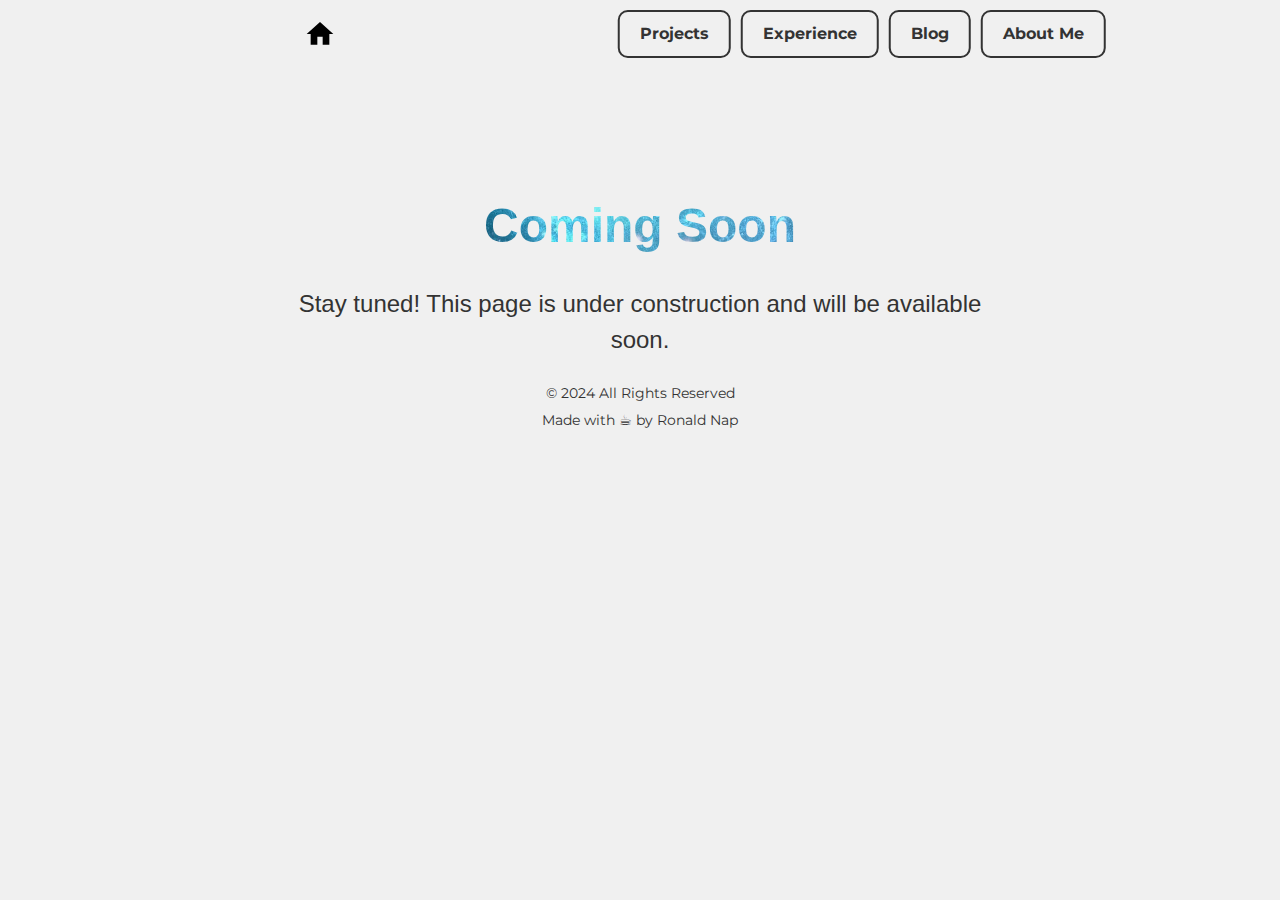
==== pages/about.html @ 2ed8ad67 "Add files via upload" ====
<!DOCTYPE html>
<html lang="en">
<head>
    <meta charset="utf-8" name="viewport" content="width=device-width, initial-scale=1" />
    <title>Ronald Nap</title>
    <link rel="stylesheet" href="../style.css" />
    <link rel="shortcut icon" type="image/x-icon" href="favicon.ico" />
    <link rel="stylesheet" href="https://cdnjs.cloudflare.com/ajax/libs/font-awesome/4.7.0/css/font-awesome.min.css">
</head>
<body>
    <main>
    <nav class="horiz sb">
        <div class="horiz js">
            <a href="../index.html">
                <svg class="icon" xmlns="http://www.w3.org/2000/svg" viewBox="0 0 24 24">
                    <title>Home</title>
                    <path d="M10,20V14H14V20H19V12H22L12,3L2,12H5V20H10Z" />
                </svg>
            </a>
        </div>
        <nav class="navbar">
            <a href="./projects.html" class="nav-button">Projects</a>
            <a href="./experience.html" class="nav-button">Experience</a>
            <a href="./blog.html" class="nav-button">Blog</a>
            <a href="./about.html" class="nav-button">About Me</a>
        </nav>
    </nav>

    <section class="coming-soon">
        <h1>Coming Soon</h1>
        <p>Stay tuned! This page is under construction and will be available soon.</p>
    </section>


    </main> 
    <footer class="footer">
        <p>© 2024 All Rights Reserved</p>
        <p>Made with ☕ by Ronald Nap</p>
    </footer>
</body>
</html>
---- style.css ----
@import url('https://fonts.googleapis.com/css2?family=Montserrat:wght@400;700&display=swap');

html {
  font-size: 16px;
}

body {
  color: rgb(65, 65, 65);
  background-color: rgb(240, 240, 240);
  font-family: 'Montserrat', system-ui, 'Segoe UI', Roboto, Helvetica, Arial, sans-serif, 'Apple Color Emoji', 'Segoe UI Emoji', 'Segoe UI Symbol';
  text-align: left;
  line-height: 1.5;
  margin: 0;
  padding: 0;
}

nav {
  display: flex;
  margin: 3rem auto;
}

nav {
  width: min(90%, 1000px);
}

.nav {
  gap: 2rem;
}

.horiz {
flex-direction: row;
}

.wrap {
    flex-wrap: wrap;
  }

.sb {
justify-content: space-between;
}

.je {
    justify-content: flex-end;
  }

.js {
justify-content: flex-start;
}

header {
  display: flex;
  flex-direction: column;
  align-items: center;
  text-align: center;
  width: min(90%, 1000px);
  margin: 5rem auto 2rem; 
  margin-top: -1%;
  transform: translateX(5%);
}

.profile-area {
  display: flex;
  align-items: center;
  justify-content: center;
}

.profile-pic {
  border-radius: 50%;
  margin-right: 20px;
  width: 200px; 
  height: 200px; 
}

.profile-name h1 {
  font-size: 5rem; 
  margin: 0;
  font-weight: bold;
}

blockquote {
  text-align: center;
  margin-top: 0.25rem;
}

h1, h2 {
  font-weight: bold;
}

h1 {
  font-size: 4em;
  background: url('images/night.jpeg') no-repeat center / cover;
  -webkit-background-clip: text;
  background-clip: text;
  color: transparent;
}

h2 {
  font-size: 1.5rem;
}

.content-section {
  text-align: center; 
  margin: 2rem 0;
}

a {
  text-decoration: none;
  color: rgb(52, 129, 253);
  transition: opacity 0.1s;
}

a:hover, button:hover {
  opacity: 0.5;
  cursor: pointer;
}

.icon {
  width: 2rem;
  height: auto;
}

.ntm {
  margin-top: 0;
}


.pinpoint {
	font-weight: bold;
	color: #1772d0;
}

main {
    text-align: left;
    margin: -2.5rem 20%;
    max-width: 1000px;
}

.content-section {
    margin: 4rem 0;
}



/* Social Icons ----------------------------------------------------  */

.social-icons {
    display: flex;
    gap: 20px;
    margin-top: 1rem;
  }

.social-icons a {
    display: flex;
    align-items: center;
    justify-content: center;
  }

.social-icons {
    display: flex;
    gap: 20px;
    margin-top: 1rem;
    justify-content: center;
  }

.social-icons img,
.social-icons i {
  width: 50px; 
  height: 50px; 
}

.social-icons {
    display: flex;
    align-items: center;
    gap: 20px; 
}

/* Social Icons ----------------------------------------------------  */







/* Projects ----------------------------------------------------  */

.container {
    max-width: 2500px;
    margin: 0 auto;
    padding: 20px;
}

.row {
    display: flex;
    flex-wrap: wrap;
    justify-content: space-around;
}

.col-md-6 {
    flex: 1 1 45%;
    max-width: 50%;
    margin: 5px;
}

.card {
    background: #112240;
    color: white;
    border: none;
    border-radius: 10px;
    overflow: hidden;
    box-shadow: 0 4px 6px rgba(0, 0, 0, 0.1);
    transition: transform 0.3s, box-shadow 0.3s;
    height: 100%;
}

.card:hover {
    transform: translateY(-10px);
    box-shadow: 0 8px 16px rgba(0, 0, 0, 0.2);
}

.card-head img {
    width: 100%;
    height: 400px; 
    object-fit: fill;
}

.card-body {
    padding: 5px;
    display: flex;
    flex-direction: column;
    justify-content: space-between;
    height: calc(100% - 525px); 
}

.card-title {
    font-size: 1.15rem;
    font-weight: bold;
    margin-bottom: 0.5em; 
}

.card-text {
    font-size: 0.85rem;
}

@media (max-width: 768px) {
    .col-md-6 {
        flex: 1 1 100%;
        max-width: 100%;
    }
}

.card-footer a.btn {
    background-color: #3f72af;
    padding: 5px 10px;
    border-radius: 5px;
    text-transform: uppercase;
    margin-bottom: 2.5px;
}

.badge {
    background: #3f72af;
    color: white;
    padding: 5px 10px;
    border-radius: 2.5px;
    margin-right: 2.5px;
    margin-bottom: -2.5px; 
}

.card-footer {
    display: flex;
    align-items: center;
    justify-content: center;
    padding: 30px;
    margin-top: auto; 
}

.card-footer a {
    color: white;
    font-size: 0.85rem;
    text-decoration: none;
    margin: 0 5px; 
}

.card-footer a.btn:hover {
    background-color: #2b5a88;
}

/* Projects ----------------------------------------------------  */







/* Light Switch ----------------------------------------------------  */

#themeswitch {
    display: none;
}

#theme-switch {
    display: flex;
    align-items: center;
    justify-content: center;
    cursor: pointer;
    width: 60px; 
    height: 30px; 
    background: #333;
    border-radius: 15px;
    position: relative;
    padding: 5px;
}

.toggle-track {
    display: flex;
    align-items: center;
    justify-content: space-between;
    width: 100%;
    height: 100%;
    position: relative;
}

.toggle-icon {
    color: #fff;
    font-size: 1.25rem;
    pointer-events: none;
    position: absolute;
    top: 50%;
    transform: translateY(-50%);
}

#themeswitch:checked + #theme-switch .toggle-thumb {
    transform: translateX(30px); 
}

#themeswitch:checked + #theme-switch {
    background: #666;
}

#themeswitch:checked + #theme-switch .fa-sun-o {
    color: #ffcc00; 
}

#themeswitch:checked + #theme-switch .fa-moon-o {
    color: #fff; 
}

.fa-sun-o {
    left: 20px; 
    top: 100%;
    transform: translateY(-45%);
    z-index: 1;
}

.fa-moon-o {
    right: 20px; 
    top: 100%;
    transform: translateY(-45%);
    z-index: 1;
    color: #ffcc00; 
}

.toggle-thumb {
    width: 25px;
    height: 25px;
    background: #fff;
    border-radius: 50%;
    position: absolute;
    top: 2.5px;
    left: 2.5px;
    transition: all 0.3s;
    z-index: 0;
}

/* Light Switch ----------------------------------------------------  */








/* Timeline ----------------------------------------------------  */

#timeline {
    font-size: 20px;
    font-weight: 300;
}

@media (min-width: 768px) {
    .timelineitem:nth-child(odd) {
        margin-left: 50%;
        border-left: 5px solid #333;
        text-align: left;
    }
    .timelineitem:nth-child(even) {
        margin-right: 50%;
        border-right: 5px solid #333;
        text-align: right;
        margin-left: -4.15%;
    }
    .timelineitem {
        width: 50%;
        position: relative;
        padding: 20px;
    }
    .timelineitem:nth-child(odd)::before {
        left: -8px;
    }
    .timelineitem:nth-child(even)::before {
        right: -8px;
    }
}

.timelineitem::before {
    width: 11px;
    height: 11px;
    background: #333;
    content: "";
    display: block;
    position: absolute;
    top: 0;
    border-radius: 5px;
}

@media (max-width: 768px) {
    .timelineitem {
        border-left: 5px solid #333;
        text-align: left;
        margin-left: 10px;
        padding: 5px;
        position: relative;
    }
    .timelineitem::before {
        left: -8px;
    }
}

.tdate {
    font-size: 18px;
    font-weight: 400;
    margin-bottom: -5px;
    color: rgb(74, 100, 185);
}
.ttitle {
    font-size: 20px;
    font-weight: 400;
}
.tdesc {
    font-size: 18px;
    font-weight: 300;
}
@media (max-width: 768px) {
    .tdate {
        font-size: 16px;
    }
    .ttitle {
        font-size: 16px;
    }
    .tdesc {
        font-size: 16px;
    }
}
.thigh {
    color: #000266;
}

/* Timeline ----------------------------------------------------  */







/* Logos ----------------------------------------------------  */

.logos-section {
    text-align: center;
    padding: 20px 0;
}

.logos-container {
    display: flex;
    flex-wrap: wrap;
    justify-content: center;
    gap: 20px;
}

.logos-container img {
    width: 150px; 
    height: auto;
    object-fit: contain;
}

.logos {
    display: grid;
    grid-template-columns: repeat(8, 1fr);
    gap: 20px;
    padding: 20px;
}

.logo-row {
    display: contents;
    transform: translateY(75%);
}

.logo {
    max-height: 150px;
    object-fit: contain;
}

.logo.ucb, .logo.ucm {
    grid-column: span 1;
}

.logo.suri, .logo.siam {
    grid-column: span 1;
    transform: translateY(-70%);
    margin-left: 65%;
}

.logo.cog {
    grid-column: span 2;
    max-height: 250px; 
    transform: translateY(-15%); 
}

.logo.acm {
    grid-column: span 2;
    transform: translateX(25%); 
}

.logo.llnl {
    grid-column: span 2;
    margin-left: -125%;
    transform: translateY(-65%); 
}

.logo.valeo {
    grid-column: span 4;
    transform: translateX(-20%); 
    transform: translateY(-65%); 
}

/* Logos ----------------------------------------------------  */












.navbar {
    display: flex;
    justify-content: center;
    gap: 10px;
    margin: 0; 
    padding: 0; 
    align-items: center; 
    transform: translateX(30%);
}

.nav-button {
    display: inline-block;
    padding: 10px 20px;
    text-decoration: none;
    color: #333;
    font-size: 1rem;
    font-weight: bold;
    border: 2px solid #333;
    border-radius: 10px;
    transition: background-color 0.3s ease, color 0.3s ease;
}

.nav-button:hover {
    background-color: #333;
    color: #fff;
}

.horiz.js {
    display: flex;
    align-items: center;
}

.horiz.js a {
    display: flex;
    align-items: center;
    padding: 10px;
    margin-right: 20px; 
}







.logo-container {
    margin-top: -20px; 
}

@media (max-width: 768px) {
    .navbar {
        flex-direction: column;
        align-items: flex-start;
        gap: 5px;
        margin-left: 0;
    }
    .nav-button {
        width: 100%;
        text-align: center;
    }
    .logos {
        grid-template-columns: repeat(2, 1fr);
        gap: 5px;
    }
    .logo-row {
        flex-direction: column;
        gap: 5px;
    }
    .logo {
        max-height: 100px;
    }
    .social-icons {
        flex-direction: column;
        gap: 5px;
    }
}

@media (min-width: 769px) and (max-width: 1024px) {
    .navbar {
        gap: 5px;
    }
    .logos {
        grid-template-columns: repeat(4, 1fr);
        gap: 10px;
    }
    .logo-row {
        gap: 10px;
    }
    .logo {
        max-height: 120px;
    }
}

@media (max-width: 768px) {
    .logos {
        grid-template-columns: repeat(2, 1fr);
        gap: 10px;
        padding: 10px;
    }
    .logo {
        max-height: 100px;
    }
    .logo.ucb, .logo.ucm, .logo.suri, .logo.siam {
        grid-column: span 1;
        transform: none;
        margin-left: 0;
    }
    .logo.cog, .logo.acm, .logo.llnl, .logo.valeo {
        grid-column: span 2;
        transform: none;
        margin-left: 0;
    }
    .logo.cog {
        max-height: 150px;
    }
    .logo.valeo {
        grid-column: span 2;
    }
}

@media (min-width: 769px) and (max-width: 1024px) {
    .logos {
        grid-template-columns: repeat(4, 1fr);
        gap: 15px;
        padding: 15px;
    }
    .logo {
        max-height: 120px;
    }
    .logo.ucb, .logo.ucm, .logo.suri, .logo.siam {
        grid-column: span 1;
        transform: none;
        margin-left: 0;
    }
    .logo.cog, .logo.acm, .logo.llnl, .logo.valeo {
        grid-column: span 2;
        transform: none;
        margin-left: 0;
    }
    .logo.cog {
        max-height: 180px;
    }
    .logo.valeo {
        grid-column: span 4;
    }
}








.footer {
    text-align: center;
    padding: 10px 0;
    color: #333;
    font-size: 0.9rem;
    position: relative;
    bottom: 0;
    width: 100%;
    margin-top: -5%;
}

.footer p {
    margin: 5px 0;
}

@media (max-width: 768px) {
    .footer {
        font-size: 0.8rem;
        padding: 8px 0;
    }
}

@media (min-width: 769px) and (max-width: 1024px) {
    .footer {
        font-size: 0.85rem;
        padding: 9px 0;
    }
}









.coming-soon {
    text-align: center;
    padding: 50px 20px;
    color: #333;
    font-family: Arial, sans-serif;
}

.coming-soon h1 {
    font-size: 3rem;
    margin-bottom: 20px;
}

.coming-soon p {
    font-size: 1.5rem;
}









.new-posts {
    max-width: 800px;
    margin: 0 auto;
}

.new-posts h2 {
    font-size: 2.5rem;
    font-weight: bold;
    margin-bottom: 20px;
    color: #ffffff;
}

.posts-container {
    display: flex;
    flex-direction: column;
    gap: 20px;
}

.post-link {
    text-decoration: none;
}

.post-card {
    background-color: #1E1E1E; 
    border-radius: 10px;
    box-shadow: 0 2px 4px rgba(0, 0, 0, 0.2);
    overflow: hidden;
    transition: transform 0.3s ease, background-color 0.3s ease;
}

.post-card:hover {
    transform: scale(1.01);
    background-color: #292929; 
}

.post-content {
    padding: 20px;
}

.post-content h3 {
    font-size: 1.5rem;
    font-weight: bold;
    color: #ffffff; 
    margin-bottom: 10px;
}

.post-meta {
    display: flex;
    gap: 10px;
    font-size: 0.875rem;
    color: #BBBBBB; 
    margin-bottom: 15px;
}

.post-description {
    font-size: 1rem;
    color: #DDDDDD;
    margin-bottom: 15px;
}

.post-tags {
    display: flex;
    flex-wrap: wrap;
    gap: 10px;
}

.post-tags li {
    background-color: #333333; 
    color: #FFFFFF; 
    padding: 5px 10px;
    border-radius: 5px;
    font-size: 0.75rem;
    font-weight: bold;
    text-transform: uppercase;
    list-style: none;
}
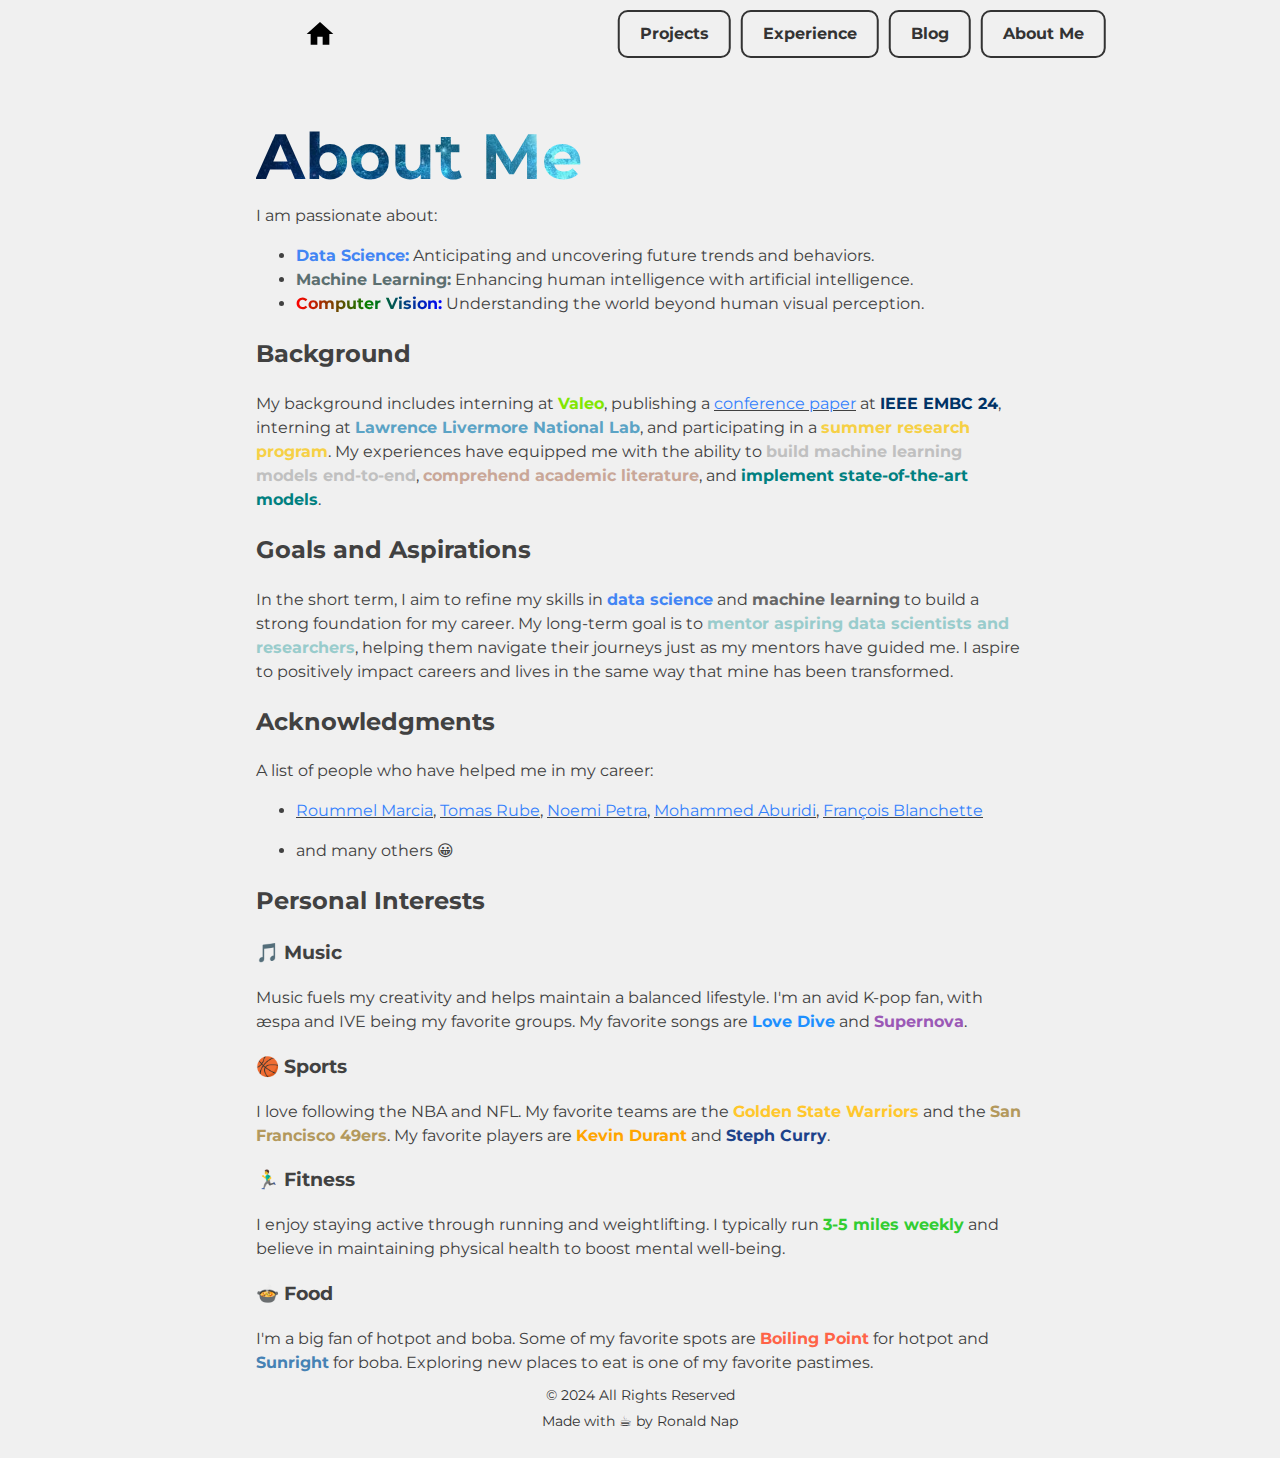
==== commit c1230b79: "Added about page" ====
--- a/pages/about.html
+++ b/pages/about.html
@@ -9,33 +9,79 @@
 </head>
 <body>
     <main>
-    <nav class="horiz sb">
-        <div class="horiz js">
-            <a href="../index.html">
-                <svg class="icon" xmlns="http://www.w3.org/2000/svg" viewBox="0 0 24 24">
-                    <title>Home</title>
-                    <path d="M10,20V14H14V20H19V12H22L12,3L2,12H5V20H10Z" />
-                </svg>
-            </a>
-        </div>
-        <nav class="navbar">
-            <a href="./projects.html" class="nav-button">Projects</a>
-            <a href="./experience.html" class="nav-button">Experience</a>
-            <a href="./blog.html" class="nav-button">Blog</a>
-            <a href="./about.html" class="nav-button">About Me</a>
+        <nav class="horiz sb">
+            <div class="horiz js">
+                <a href="../index.html">
+                    <svg class="icon" xmlns="http://www.w3.org/2000/svg" viewBox="0 0 24 24">
+                        <title>Home</title>
+                        <path d="M10,20V14H14V20H19V12H22L12,3L2,12H5V20H10Z" />
+                    </svg>
+                </a>
+            </div>
+            <nav class="navbar">
+                <a href="./projects.html" class="nav-button">Projects</a>
+                <a href="./experience.html" class="nav-button">Experience</a>
+                <a href="./blog.html" class="nav-button">Blog</a>
+                <a href="./about.html" class="nav-button">About Me</a>
+            </nav>
         </nav>
-    </nav>
+        
+        <section>
+            <h1 style="margin-bottom: 0;">About Me</h1>
+            <p style="margin-top: 0;">I am passionate about:</p>
+            <ul>
+                <li><strong><span style="color: #4285F4;">Data Science:</span></strong> Anticipating and uncovering future trends and behaviors.</li>
+                <li><strong><span style="color: #5C6F70;">Machine Learning:</span></strong> Enhancing human intelligence with artificial intelligence.</li>
+                <li><strong><span style="background: linear-gradient(to right, red, green, blue); -webkit-background-clip: text; color: transparent; font-weight: bold;">Computer Vision:</span></strong> Understanding the world beyond human visual perception.</li>
+            </ul>
 
-    <section class="coming-soon">
-        <h1>Coming Soon</h1>
-        <p>Stay tuned! This page is under construction and will be available soon.</p>
-    </section>
+            <h2>Background</h2>
+            <p>
+                My background includes interning at <a href="https://www.valeo.com" target="_blank" style="color: #82e601; font-weight: bold;">Valeo</a>, publishing a <u><a href="https://napronald.github.io/documents/EMBC24.pdf">conference paper</a></u> at <a href="https://embc.embs.org/2024/"><strong><span style="color: #003366;">IEEE EMBC 24</span></strong></a>, interning at <a href="https://www.llnl.gov/"><strong><span style="color: #5BA3C5;">Lawrence Livermore National Lab</span></strong></a>, and participating in a <a href="https://uroc.ucmerced.edu/suri"><strong><span style="color: #f6d046;">summer research program</span></strong></a>.
+                
+                My experiences have equipped me with the ability to <strong><span style="color: #C0C0C0;">build machine learning models end-to-end</span></strong>, <strong><span style="color: #C9A798;">comprehend academic literature</span></strong>, and <strong><span style="color: #008080;">implement state-of-the-art models</span></strong>.
+            </p>
 
+            <h2>Goals and Aspirations</h2>
+            <p>In the short term, I aim to refine my skills in <strong><span style="color: #4285F4;">data science</span></strong> and <strong><span style="color: #666666;">machine learning</span></strong> to build a strong foundation for my career. My long-term goal is to <strong><span style="color: #99CCCC;">mentor aspiring data scientists and researchers</span></strong>, helping them navigate their journeys just as my mentors have guided me. I aspire to positively impact careers and lives in the same way that mine has been transformed.</p>
+
+            <h2>Acknowledgments</h2>
+            <p>A list of people who have helped me in my career:</p>
+            <ul>
+                <li> 
+                    <p>
+                        <u><a href="https://scholar.google.com/citations?user=h6fPntUAAAAJ&hl=en">Roummel Marcia</a></u>, 
+                        <u><a href="https://scholar.google.com/citations?user=zMKsTXoAAAAJ">Tomas Rube</a></u>, 
+                        <u><a href="https://scholar.google.com/citations?user=qw_C06MAAAAJ&hl=en">Noemi Petra</a></u>,
+                        <u><a href="https://maburidi.github.io/">Mohammed Aburidi</a></u>, 
+                        <u><a href="https://faculty.ucmerced.edu/fblanchette/">François Blanchette</a></u>
+                    </p>    
+                </li>
+                <li>
+                    and many others 😀
+                </li>
+            </ul>
+
+            <h2>Personal Interests</h2>
+
+            <h3>🎵 Music</h3>
+            <p>Music fuels my creativity and helps maintain a balanced lifestyle. I'm an avid K-pop fan, with æspa and IVE being my favorite groups. My favorite songs are <a href="https://www.youtube.com/watch?v=Y8JFxS1HlDo" target="_blank"><strong style="color: #1E90FF;">Love Dive</strong></a> and <a href="https://www.youtube.com/watch?v=phuiiNCxRMg" target="_blank"><strong style="color: #9B59B6;">Supernova</strong></a>.</p>
+
+            <h3>🏀 Sports</h3>
+            <p>I love following the NBA and NFL. My favorite teams are the <strong style="color: #FFC72C;">Golden State Warriors</strong> and the <strong style="color: #B3995D;">San Francisco 49ers</strong>. My favorite players are <strong style="color: #FFA500;">Kevin Durant</strong> and <strong style="color: #1D428A;">Steph Curry</strong>.</p>
+
+            <h3>🏃‍♂️ Fitness</h3>
+            <p>I enjoy staying active through running and weightlifting. I typically run <strong style="color: #32CD32;">3-5 miles weekly</strong> and believe in maintaining physical health to boost mental well-being.</p>
+
+            <h3>🍲 Food</h3>
+            <p>I'm a big fan of hotpot and boba. Some of my favorite spots are <a href="https://www.bpgroupusa.com/" target="_blank"><strong style="color: #FF6347;">Boiling Point</strong></a> for hotpot and <a href="https://www.snrtea.com/" target="_blank"><strong style="color: #4682B4;">Sunright</strong></a> for boba. Exploring new places to eat is one of my favorite pastimes.</p>
+
+        </section>
 
     </main> 
-    <footer class="footer">
+    <footer style="margin-top: 25px;" class="footer">
         <p>© 2024 All Rights Reserved</p>
         <p>Made with ☕ by Ronald Nap</p>
-    </footer>
+    </footer>    
 </body>
-</html>+</html>
--- a/style.css
+++ b/style.css
@@ -179,9 +179,6 @@
 
 
 
-
-
-
 /* Projects ----------------------------------------------------  */
 
 .container {
@@ -291,8 +288,6 @@
 
 
 
-
-
 /* Light Switch ----------------------------------------------------  */
 
 #themeswitch {
@@ -387,31 +382,31 @@
 #timeline {
     font-size: 20px;
     font-weight: 300;
-}
-
-@media (min-width: 768px) {
-    .timelineitem:nth-child(odd) {
-        margin-left: 50%;
-        border-left: 5px solid #333;
-        text-align: left;
-    }
-    .timelineitem:nth-child(even) {
-        margin-right: 50%;
-        border-right: 5px solid #333;
-        text-align: right;
-        margin-left: -4.15%;
-    }
-    .timelineitem {
-        width: 50%;
-        position: relative;
-        padding: 20px;
-    }
-    .timelineitem:nth-child(odd)::before {
-        left: -8px;
-    }
-    .timelineitem:nth-child(even)::before {
-        right: -8px;
-    }
+    position: relative;
+    width: 100%;
+    margin: 0 auto;
+}
+
+.timelineitem {
+    width: 50%;
+    position: relative;
+    padding: 40px;
+    box-sizing: border-box;
+}
+
+.timelineitem:nth-child(odd) {
+    margin-left: 50%;
+    padding-left: 40px;
+    border-left: 5px solid #333;
+    text-align: left;
+}
+
+.timelineitem:nth-child(even) {
+    margin-right: 50%;
+    padding-right: 40px;
+    border-right: 5px solid #333;
+    text-align: right;
+    transform: translateX(1.05%);
 }
 
 .timelineitem::before {
@@ -421,53 +416,103 @@
     content: "";
     display: block;
     position: absolute;
-    top: 0;
-    border-radius: 5px;
-}
-
-@media (max-width: 768px) {
-    .timelineitem {
-        border-left: 5px solid #333;
-        text-align: left;
-        margin-left: 10px;
-        padding: 5px;
-        position: relative;
-    }
-    .timelineitem::before {
-        left: -8px;
-    }
+    top: 40px;
+    border-radius: 50%;
+}
+
+.timelineitem:nth-child(odd)::before {
+    left: -8px;
+}
+
+.timelineitem:nth-child(even)::before {
+    right: -8px;
 }
 
 .tdate {
     font-size: 18px;
-    font-weight: 400;
-    margin-bottom: -5px;
-    color: rgb(74, 100, 185);
-}
+    font-weight: 600;
+    margin-bottom: 5px;
+    color: #6682B6;
+}
+
 .ttitle {
-    font-size: 20px;
-    font-weight: 400;
-}
+    font-size: 18px;
+    font-weight: 600;
+}
+
 .tdesc {
-    font-size: 18px;
+    font-size: 13.5px;
     font-weight: 300;
 }
-@media (max-width: 768px) {
-    .tdate {
-        font-size: 16px;
-    }
-    .ttitle {
-        font-size: 16px;
-    }
-    .tdesc {
-        font-size: 16px;
-    }
-}
+
 .thigh {
-    color: #000266;
+    font-weight: 550;
+    font-size: 16px;
+    color: #5C706B;
+}
+
+.timeline-valeo {
+    position: absolute;
+    width: 300px;
+    height: 170px;
+    transform: translateY(-15%);
+    right: 100%;
+    margin-right: 20px;
+}
+
+.timeline-lab {
+    position: absolute;
+    width: 300px;
+    height: 300px;
+    transform: translateX(20%);
+    margin-top: -17.5%;
+
+}
+
+.timeline-stem {
+    position: absolute;
+    width: 250px;
+    height: 200px;
+    transform: translateX(-20%);
+    margin-top: -12.5%;
+    right: 100%;
+    margin-left: 20px;
+}
+
+.timeline-siam {
+    position: absolute;
+    width: 300px;
+    height: 250px;
+    transform: translateX(30%);
+    margin-top: -20%;
+}
+
+.timeline-acm {
+    position: absolute;
+    width: 425px;
+    height: 150px;
+    transform: translateX(-115%);
+    margin-top: -7.5%;
+}
+
+.timeline-llnl {
+    position: absolute;
+    width: 425px;
+    height: 150px;
+    transform: translateX(17.5%);
+    margin-top: -7.5%;
+}
+
+.timeline-suri {
+    position: absolute;
+    width: 150px;
+    height: 150px;
+    transform: translateX(-225%);
+    margin-top: -7.5%;
 }
 
 /* Timeline ----------------------------------------------------  */
+
 
 
 
@@ -714,7 +759,7 @@
 
 .footer {
     text-align: center;
-    padding: 10px 0;
+    padding: 20px 0;
     color: #333;
     font-size: 0.9rem;
     position: relative;
@@ -848,4 +893,4 @@
     font-weight: bold;
     text-transform: uppercase;
     list-style: none;
-}+}
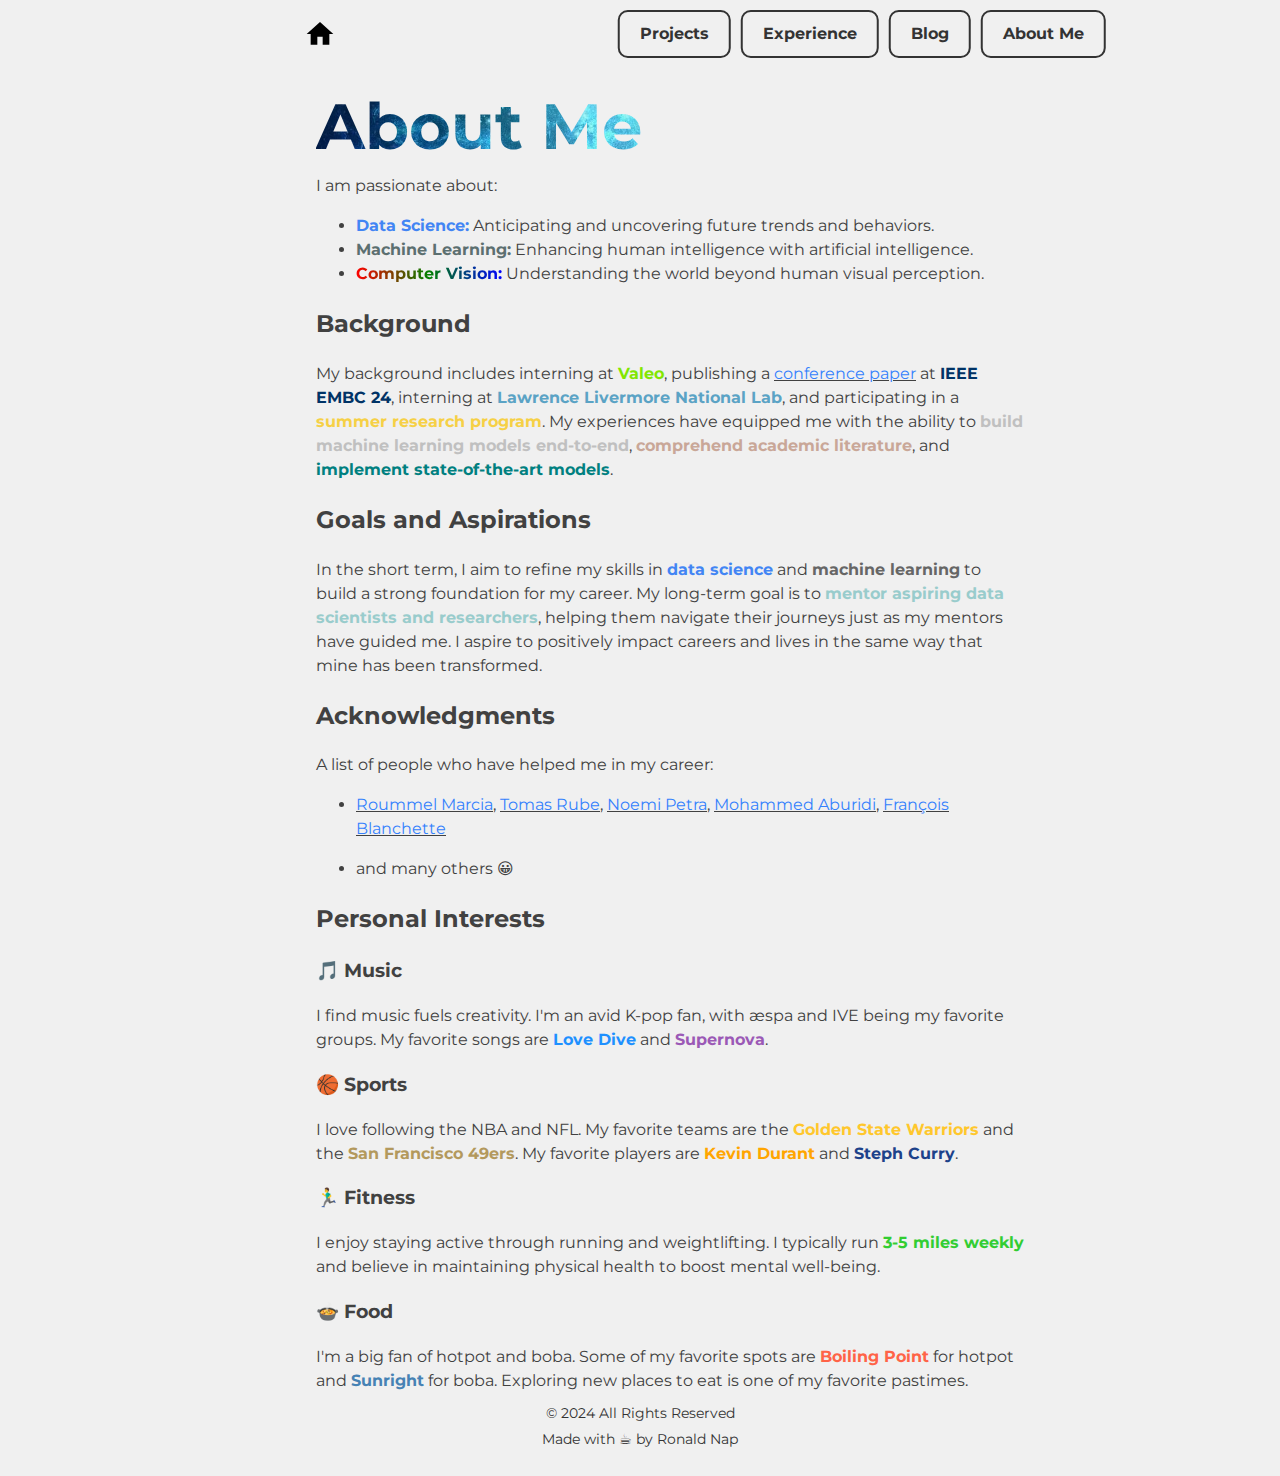
==== commit d98626ed: "Adjust alignment" ====
--- a/pages/about.html
+++ b/pages/about.html
@@ -26,8 +26,8 @@
             </nav>
         </nav>
         
-        <section>
-            <h1 style="margin-bottom: 0;">About Me</h1>
+        <section style="margin-left: 60px;">
+            <h1 style="margin-bottom: 0; margin-top: -30px;">About Me</h1>
             <p style="margin-top: 0;">I am passionate about:</p>
             <ul>
                 <li><strong><span style="color: #4285F4;">Data Science:</span></strong> Anticipating and uncovering future trends and behaviors.</li>
@@ -65,7 +65,7 @@
             <h2>Personal Interests</h2>
 
             <h3>🎵 Music</h3>
-            <p>Music fuels my creativity and helps maintain a balanced lifestyle. I'm an avid K-pop fan, with æspa and IVE being my favorite groups. My favorite songs are <a href="https://www.youtube.com/watch?v=Y8JFxS1HlDo" target="_blank"><strong style="color: #1E90FF;">Love Dive</strong></a> and <a href="https://www.youtube.com/watch?v=phuiiNCxRMg" target="_blank"><strong style="color: #9B59B6;">Supernova</strong></a>.</p>
+            <p>I find music fuels creativity. I'm an avid K-pop fan, with æspa and IVE being my favorite groups. My favorite songs are <a href="https://www.youtube.com/watch?v=Y8JFxS1HlDo" target="_blank"><strong style="color: #1E90FF;">Love Dive</strong></a> and <a href="https://www.youtube.com/watch?v=phuiiNCxRMg" target="_blank"><strong style="color: #9B59B6;">Supernova</strong></a>.</p>
 
             <h3>🏀 Sports</h3>
             <p>I love following the NBA and NFL. My favorite teams are the <strong style="color: #FFC72C;">Golden State Warriors</strong> and the <strong style="color: #B3995D;">San Francisco 49ers</strong>. My favorite players are <strong style="color: #FFA500;">Kevin Durant</strong> and <strong style="color: #1D428A;">Steph Curry</strong>.</p>
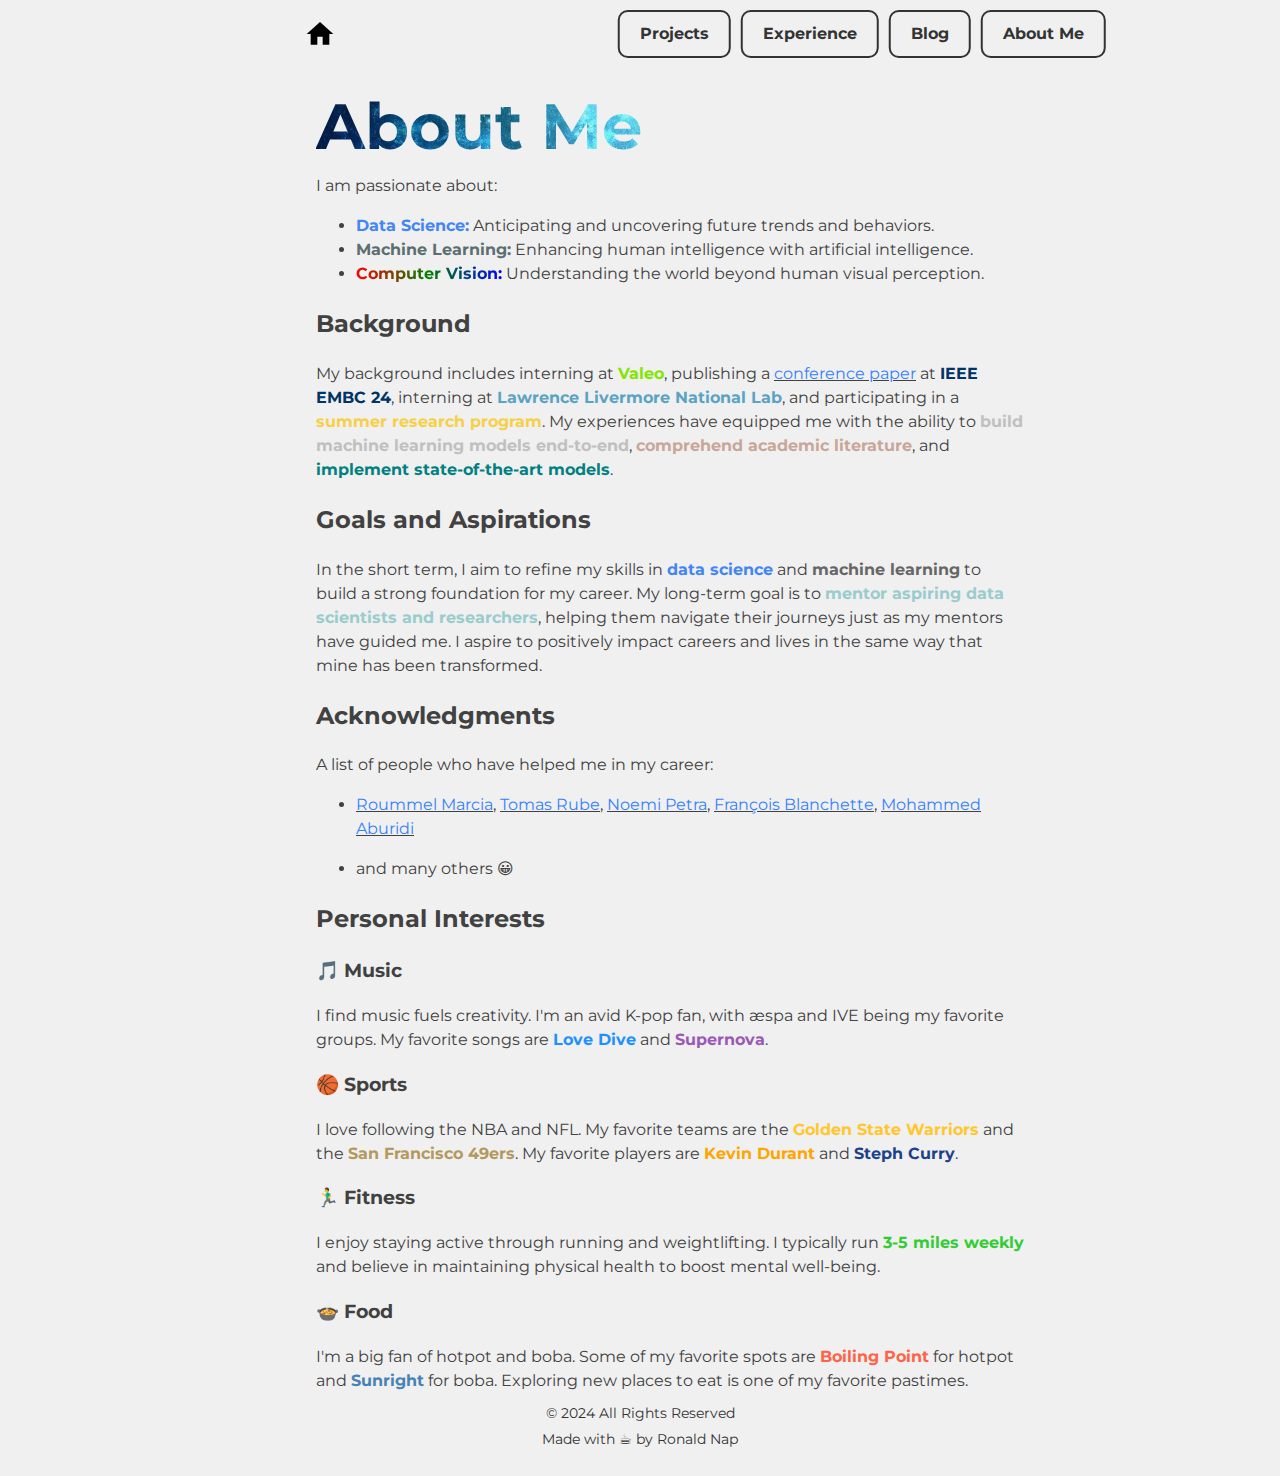
==== commit 0cec9c79: "Fix link" ====
--- a/pages/about.html
+++ b/pages/about.html
@@ -53,8 +53,8 @@
                         <u><a href="https://scholar.google.com/citations?user=h6fPntUAAAAJ&hl=en">Roummel Marcia</a></u>, 
                         <u><a href="https://scholar.google.com/citations?user=zMKsTXoAAAAJ">Tomas Rube</a></u>, 
                         <u><a href="https://scholar.google.com/citations?user=qw_C06MAAAAJ&hl=en">Noemi Petra</a></u>,
-                        <u><a href="https://maburidi.github.io/">Mohammed Aburidi</a></u>, 
-                        <u><a href="https://faculty.ucmerced.edu/fblanchette/">François Blanchette</a></u>
+                        <u><a href="https://www.researchgate.net/profile/Francois-Blanchette">François Blanchette</a></u>,
+                        <u><a href="https://scholar.google.com/citations?user=lGKFtoIAAAAJ&hl=en">Mohammed Aburidi</a></u>
                     </p>    
                 </li>
                 <li>
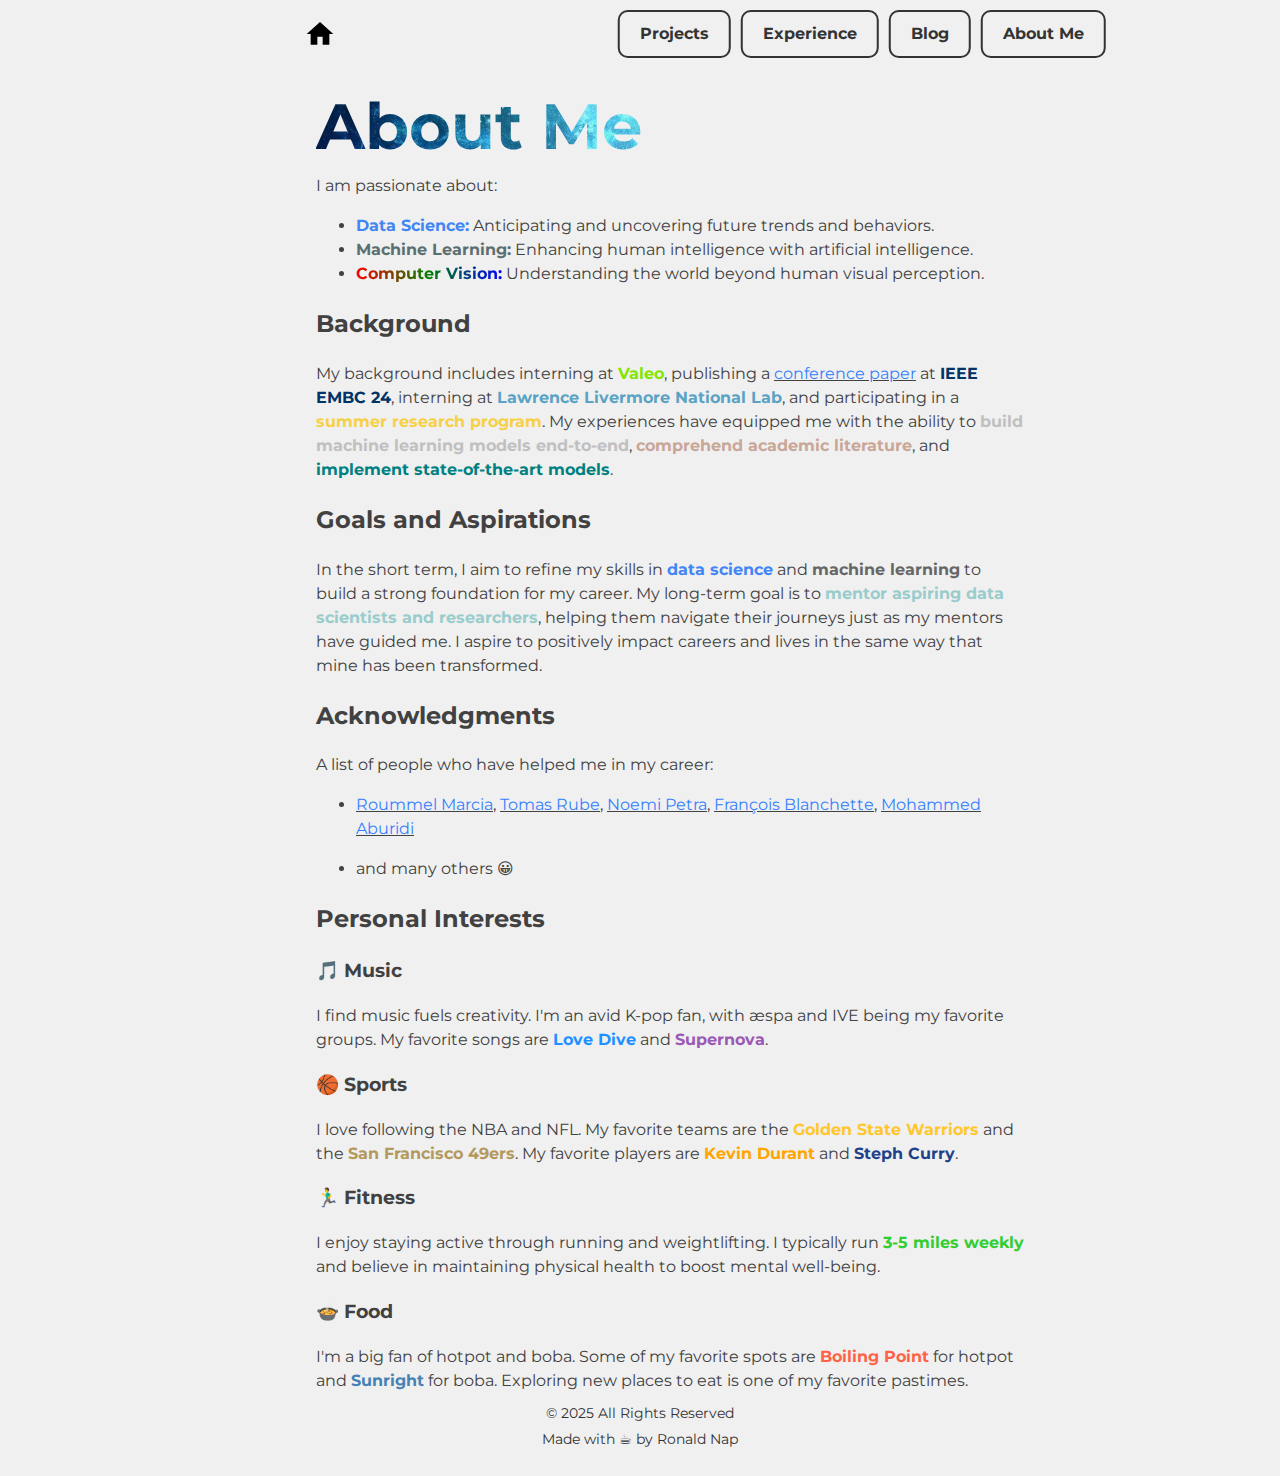
==== commit e3a153b1: "Update year" ====
--- a/pages/about.html
+++ b/pages/about.html
@@ -55,7 +55,7 @@
                         <u><a href="https://scholar.google.com/citations?user=qw_C06MAAAAJ&hl=en">Noemi Petra</a></u>,
                         <u><a href="https://www.researchgate.net/profile/Francois-Blanchette">François Blanchette</a></u>,
                         <u><a href="https://scholar.google.com/citations?user=lGKFtoIAAAAJ&hl=en">Mohammed Aburidi</a></u>
-                    </p>    
+                    </p>     
                 </li>
                 <li>
                     and many others 😀
@@ -80,7 +80,7 @@
 
     </main> 
     <footer style="margin-top: 25px;" class="footer">
-        <p>© 2024 All Rights Reserved</p>
+        <p>© 2025 All Rights Reserved</p>
         <p>Made with ☕ by Ronald Nap</p>
     </footer>    
 </body>
--- a/style.css
+++ b/style.css
@@ -1,30 +1,27 @@
 @import url('https://fonts.googleapis.com/css2?family=Montserrat:wght@400;700&display=swap');
 
 html {
-  font-size: 16px;
+font-size: 16px;
 }
 
 body {
-  color: rgb(65, 65, 65);
-  background-color: rgb(240, 240, 240);
-  font-family: 'Montserrat', system-ui, 'Segoe UI', Roboto, Helvetica, Arial, sans-serif, 'Apple Color Emoji', 'Segoe UI Emoji', 'Segoe UI Symbol';
-  text-align: left;
-  line-height: 1.5;
-  margin: 0;
-  padding: 0;
+color: rgb(65, 65, 65);
+background-color: rgb(240, 240, 240);
+font-family: 'Montserrat', system-ui, 'Segoe UI', Roboto, Helvetica, Arial, sans-serif, 'Apple Color Emoji', 'Segoe UI Emoji', 'Segoe UI Symbol';
+text-align: left;
+line-height: 1.5;
+margin: 0;
+padding: 0;
 }
 
 nav {
-  display: flex;
-  margin: 3rem auto;
-}
-
-nav {
-  width: min(90%, 1000px);
+display: flex;
+margin: 3rem auto;
+width: min(90%, 1000px);
 }
 
 .nav {
-  gap: 2rem;
+gap: 2rem;
 }
 
 .horiz {
@@ -32,865 +29,144 @@
 }
 
 .wrap {
-    flex-wrap: wrap;
-  }
+flex-wrap: wrap;
+}
 
 .sb {
 justify-content: space-between;
 }
 
 .je {
-    justify-content: flex-end;
-  }
+justify-content: flex-end;
+}
 
 .js {
 justify-content: flex-start;
 }
 
-header {
-  display: flex;
-  flex-direction: column;
-  align-items: center;
-  text-align: center;
-  width: min(90%, 1000px);
-  margin: 5rem auto 2rem; 
-  margin-top: -1%;
-  transform: translateX(5%);
-}
-
-.profile-area {
-  display: flex;
-  align-items: center;
-  justify-content: center;
-}
-
-.profile-pic {
-  border-radius: 50%;
-  margin-right: 20px;
-  width: 200px; 
-  height: 200px; 
-}
-
-.profile-name h1 {
-  font-size: 5rem; 
-  margin: 0;
-  font-weight: bold;
-}
-
-blockquote {
-  text-align: center;
-  margin-top: 0.25rem;
-}
-
-h1, h2 {
-  font-weight: bold;
-}
-
 h1 {
-  font-size: 4em;
-  background: url('images/night.jpeg') no-repeat center / cover;
-  -webkit-background-clip: text;
-  background-clip: text;
-  color: transparent;
+font-size: 4em;
+background: url('images/night.jpeg') no-repeat center / cover;
+-webkit-background-clip: text;
+background-clip: text;
+color: transparent;
 }
 
 h2 {
-  font-size: 1.5rem;
-}
-
-.content-section {
-  text-align: center; 
-  margin: 2rem 0;
+font-size: 1.5rem;
 }
 
 a {
-  text-decoration: none;
-  color: rgb(52, 129, 253);
-  transition: opacity 0.1s;
+text-decoration: none;
+color: rgb(52, 129, 253);
+transition: opacity 0.1s;
 }
 
 a:hover, button:hover {
-  opacity: 0.5;
-  cursor: pointer;
+opacity: 0.5;
+cursor: pointer;
 }
 
 .icon {
-  width: 2rem;
-  height: auto;
-}
-
-.ntm {
-  margin-top: 0;
-}
-
-
-.pinpoint {
-	font-weight: bold;
-	color: #1772d0;
+width: 2rem;
+height: auto;
 }
 
 main {
-    text-align: left;
-    margin: -2.5rem 20%;
-    max-width: 1000px;
+text-align: left;
+margin: -2.5rem 20%;
+max-width: 1000px;
 }
 
-.content-section {
-    margin: 4rem 0;
+.navbar {
+display: flex;
+justify-content: center;
+gap: 10px;
+margin: 0;
+padding: 0;
+align-items: center;
+transform: translateX(30%);
 }
 
-
-
-/* Social Icons ----------------------------------------------------  */
-
-.social-icons {
-    display: flex;
-    gap: 20px;
-    margin-top: 1rem;
-  }
-
-.social-icons a {
-    display: flex;
-    align-items: center;
-    justify-content: center;
-  }
-
-.social-icons {
-    display: flex;
-    gap: 20px;
-    margin-top: 1rem;
-    justify-content: center;
-  }
-
-.social-icons img,
-.social-icons i {
-  width: 50px; 
-  height: 50px; 
+.nav-button {
+display: inline-block;
+padding: 10px 20px;
+text-decoration: none;
+color: #333;
+font-size: 1rem;
+font-weight: bold;
+border: 2px solid #333;
+border-radius: 10px;
+transition: background-color 0.3s ease, color 0.3s ease;
 }
 
-.social-icons {
-    display: flex;
-    align-items: center;
-    gap: 20px; 
+.nav-button:hover {
+background-color: #333;
+color: #fff;
 }
 
-/* Social Icons ----------------------------------------------------  */
-
-
-
-
-/* Projects ----------------------------------------------------  */
-
-.container {
-    max-width: 2500px;
-    margin: 0 auto;
-    padding: 20px;
+.horiz.js {
+display: flex;
+align-items: center;
 }
 
-.row {
-    display: flex;
-    flex-wrap: wrap;
-    justify-content: space-around;
+.horiz.js a {
+display: flex;
+align-items: center;
+padding: 10px;
+margin-right: 20px;
 }
 
-.col-md-6 {
-    flex: 1 1 45%;
-    max-width: 50%;
-    margin: 5px;
+.footer {
+text-align: center;
+padding: 20px 0;
+color: #333;
+font-size: 0.9rem;
+position: relative;
+bottom: 0;
+width: 100%;
+margin-top: -5%;
 }
 
-.card {
-    background: #112240;
-    color: white;
-    border: none;
-    border-radius: 10px;
-    overflow: hidden;
-    box-shadow: 0 4px 6px rgba(0, 0, 0, 0.1);
-    transition: transform 0.3s, box-shadow 0.3s;
-    height: 100%;
-}
-
-.card:hover {
-    transform: translateY(-10px);
-    box-shadow: 0 8px 16px rgba(0, 0, 0, 0.2);
-}
-
-.card-head img {
-    width: 100%;
-    height: 400px; 
-    object-fit: fill;
-}
-
-.card-body {
-    padding: 5px;
-    display: flex;
-    flex-direction: column;
-    justify-content: space-between;
-    height: calc(100% - 525px); 
-}
-
-.card-title {
-    font-size: 1.15rem;
-    font-weight: bold;
-    margin-bottom: 0.5em; 
-}
-
-.card-text {
-    font-size: 0.85rem;
+.footer p {
+margin: 5px 0;
 }
 
 @media (max-width: 768px) {
-    .col-md-6 {
-        flex: 1 1 100%;
-        max-width: 100%;
-    }
-}
+  .footer {
+    font-size: 0.8rem;
+    padding: 8px 0;
+  }
 
-.card-footer a.btn {
-    background-color: #3f72af;
-    padding: 5px 10px;
-    border-radius: 5px;
-    text-transform: uppercase;
-    margin-bottom: 2.5px;
-}
-
-.badge {
-    background: #3f72af;
-    color: white;
-    padding: 5px 10px;
-    border-radius: 2.5px;
-    margin-right: 2.5px;
-    margin-bottom: -2.5px; 
-}
-
-.card-footer {
-    display: flex;
-    align-items: center;
-    justify-content: center;
-    padding: 30px;
-    margin-top: auto; 
-}
-
-.card-footer a {
-    color: white;
-    font-size: 0.85rem;
-    text-decoration: none;
-    margin: 0 5px; 
-}
-
-.card-footer a.btn:hover {
-    background-color: #2b5a88;
-}
-
-/* Projects ----------------------------------------------------  */
-
-
-
-
-
-/* Light Switch ----------------------------------------------------  */
-
-#themeswitch {
-    display: none;
-}
-
-#theme-switch {
-    display: flex;
-    align-items: center;
-    justify-content: center;
-    cursor: pointer;
-    width: 60px; 
-    height: 30px; 
-    background: #333;
-    border-radius: 15px;
-    position: relative;
-    padding: 5px;
-}
-
-.toggle-track {
-    display: flex;
-    align-items: center;
-    justify-content: space-between;
-    width: 100%;
-    height: 100%;
-    position: relative;
-}
-
-.toggle-icon {
-    color: #fff;
-    font-size: 1.25rem;
-    pointer-events: none;
-    position: absolute;
-    top: 50%;
-    transform: translateY(-50%);
-}
-
-#themeswitch:checked + #theme-switch .toggle-thumb {
-    transform: translateX(30px); 
-}
-
-#themeswitch:checked + #theme-switch {
-    background: #666;
-}
-
-#themeswitch:checked + #theme-switch .fa-sun-o {
-    color: #ffcc00; 
-}
-
-#themeswitch:checked + #theme-switch .fa-moon-o {
-    color: #fff; 
-}
-
-.fa-sun-o {
-    left: 20px; 
-    top: 100%;
-    transform: translateY(-45%);
-    z-index: 1;
-}
-
-.fa-moon-o {
-    right: 20px; 
-    top: 100%;
-    transform: translateY(-45%);
-    z-index: 1;
-    color: #ffcc00; 
-}
-
-.toggle-thumb {
-    width: 25px;
-    height: 25px;
-    background: #fff;
-    border-radius: 50%;
-    position: absolute;
-    top: 2.5px;
-    left: 2.5px;
-    transition: all 0.3s;
-    z-index: 0;
-}
-
-/* Light Switch ----------------------------------------------------  */
-
-
-
-
-
-
-
-
-/* Timeline ----------------------------------------------------  */
-
-#timeline {
-    font-size: 20px;
-    font-weight: 300;
-    position: relative;
-    width: 100%;
-    margin: 0 auto;
-}
-
-.timelineitem {
-    width: 50%;
-    position: relative;
-    padding: 40px;
-    box-sizing: border-box;
-}
-
-.timelineitem:nth-child(odd) {
-    margin-left: 50%;
-    padding-left: 40px;
-    border-left: 5px solid #333;
-    text-align: left;
-}
-
-.timelineitem:nth-child(even) {
-    margin-right: 50%;
-    padding-right: 40px;
-    border-right: 5px solid #333;
-    text-align: right;
-    transform: translateX(1.05%);
-}
-
-.timelineitem::before {
-    width: 11px;
-    height: 11px;
-    background: #333;
-    content: "";
-    display: block;
-    position: absolute;
-    top: 40px;
-    border-radius: 50%;
-}
-
-.timelineitem:nth-child(odd)::before {
-    left: -8px;
-}
-
-.timelineitem:nth-child(even)::before {
-    right: -8px;
-}
-
-.tdate {
-    font-size: 18px;
-    font-weight: 600;
-    margin-bottom: 5px;
-    color: #6682B6;
-}
-
-.ttitle {
-    font-size: 18px;
-    font-weight: 600;
-}
-
-.tdesc {
-    font-size: 13.5px;
-    font-weight: 300;
-}
-
-.thigh {
-    font-weight: 550;
-    font-size: 16px;
-    color: #5C706B;
-}
-
-.timeline-valeo {
-    position: absolute;
-    width: 300px;
-    height: 170px;
-    transform: translateY(-15%);
-    right: 100%;
-    margin-right: 20px;
-}
-
-.timeline-lab {
-    position: absolute;
-    width: 300px;
-    height: 300px;
-    transform: translateX(20%);
-    margin-top: -17.5%;
-
-}
-
-.timeline-stem {
-    position: absolute;
-    width: 250px;
-    height: 200px;
-    transform: translateX(-20%);
-    margin-top: -12.5%;
-    right: 100%;
-    margin-left: 20px;
-}
-
-.timeline-siam {
-    position: absolute;
-    width: 300px;
-    height: 250px;
-    transform: translateX(30%);
-    margin-top: -20%;
-}
-
-.timeline-acm {
-    position: absolute;
-    width: 425px;
-    height: 150px;
-    transform: translateX(-115%);
-    margin-top: -7.5%;
-}
-
-.timeline-llnl {
-    position: absolute;
-    width: 425px;
-    height: 150px;
-    transform: translateX(17.5%);
-    margin-top: -7.5%;
-}
-
-.timeline-suri {
-    position: absolute;
-    width: 150px;
-    height: 150px;
-    transform: translateX(-225%);
-    margin-top: -7.5%;
-}
-
-/* Timeline ----------------------------------------------------  */
-
-
-
-
-
-
-
-
-/* Logos ----------------------------------------------------  */
-
-.logos-section {
-    text-align: center;
-    padding: 20px 0;
-}
-
-.logos-container {
-    display: flex;
-    flex-wrap: wrap;
-    justify-content: center;
-    gap: 20px;
-}
-
-.logos-container img {
-    width: 150px; 
-    height: auto;
-    object-fit: contain;
-}
-
-.logos {
-    display: grid;
-    grid-template-columns: repeat(8, 1fr);
-    gap: 20px;
-    padding: 20px;
-}
-
-.logo-row {
-    display: contents;
-    transform: translateY(75%);
-}
-
-.logo {
-    max-height: 150px;
-    object-fit: contain;
-}
-
-.logo.ucb, .logo.ucm {
-    grid-column: span 1;
-}
-
-.logo.suri, .logo.siam {
-    grid-column: span 1;
-    transform: translateY(-70%);
-    margin-left: 65%;
-}
-
-.logo.cog {
-    grid-column: span 2;
-    max-height: 250px; 
-    transform: translateY(-15%); 
-}
-
-.logo.acm {
-    grid-column: span 2;
-    transform: translateX(25%); 
-}
-
-.logo.llnl {
-    grid-column: span 2;
-    margin-left: -125%;
-    transform: translateY(-65%); 
-}
-
-.logo.valeo {
-    grid-column: span 4;
-    transform: translateX(-20%); 
-    transform: translateY(-65%); 
-}
-
-/* Logos ----------------------------------------------------  */
-
-
-
-
-
-
-
-
-
-
-
-
-.navbar {
-    display: flex;
-    justify-content: center;
-    gap: 10px;
-    margin: 0; 
-    padding: 0; 
-    align-items: center; 
-    transform: translateX(30%);
-}
-
-.nav-button {
-    display: inline-block;
-    padding: 10px 20px;
-    text-decoration: none;
-    color: #333;
-    font-size: 1rem;
-    font-weight: bold;
-    border: 2px solid #333;
-    border-radius: 10px;
-    transition: background-color 0.3s ease, color 0.3s ease;
-}
-
-.nav-button:hover {
-    background-color: #333;
-    color: #fff;
-}
-
-.horiz.js {
-    display: flex;
-    align-items: center;
-}
-
-.horiz.js a {
-    display: flex;
-    align-items: center;
-    padding: 10px;
-    margin-right: 20px; 
-}
-
-
-
-
-
-
-
-.logo-container {
-    margin-top: -20px; 
-}
-
-@media (max-width: 768px) {
-    .navbar {
-        flex-direction: column;
-        align-items: flex-start;
-        gap: 5px;
-        margin-left: 0;
-    }
-    .nav-button {
-        width: 100%;
-        text-align: center;
-    }
-    .logos {
-        grid-template-columns: repeat(2, 1fr);
-        gap: 5px;
-    }
-    .logo-row {
-        flex-direction: column;
-        gap: 5px;
-    }
-    .logo {
-        max-height: 100px;
-    }
-    .social-icons {
-        flex-direction: column;
-        gap: 5px;
-    }
+  .navbar {
+    transform: none; 
+    flex-wrap: wrap; 
+    justify-content: center; 
+  }
 }
 
 @media (min-width: 769px) and (max-width: 1024px) {
-    .navbar {
-        gap: 5px;
-    }
-    .logos {
-        grid-template-columns: repeat(4, 1fr);
-        gap: 10px;
-    }
-    .logo-row {
-        gap: 10px;
-    }
-    .logo {
-        max-height: 120px;
-    }
+  .footer {
+    font-size: 0.85rem;
+    padding: 9px 0;
+  }
 }
 
-@media (max-width: 768px) {
-    .logos {
-        grid-template-columns: repeat(2, 1fr);
-        gap: 10px;
-        padding: 10px;
-    }
-    .logo {
-        max-height: 100px;
-    }
-    .logo.ucb, .logo.ucm, .logo.suri, .logo.siam {
-        grid-column: span 1;
-        transform: none;
-        margin-left: 0;
-    }
-    .logo.cog, .logo.acm, .logo.llnl, .logo.valeo {
-        grid-column: span 2;
-        transform: none;
-        margin-left: 0;
-    }
-    .logo.cog {
-        max-height: 150px;
-    }
-    .logo.valeo {
-        grid-column: span 2;
-    }
+@media (max-width: 480px) {
+  .navbar {
+    display: grid;
+    grid-template-columns: repeat(2, minmax(0, 1fr));
+    justify-items: center;
+    gap: 10px;
+  }
+
+  .nav-button {
+    width: 100%;
+    text-align: center;
+    margin-bottom: 0; 
+  }
+
+  .nav-button {
+    margin-bottom: 10px; 
+  }
 }
-
-@media (min-width: 769px) and (max-width: 1024px) {
-    .logos {
-        grid-template-columns: repeat(4, 1fr);
-        gap: 15px;
-        padding: 15px;
-    }
-    .logo {
-        max-height: 120px;
-    }
-    .logo.ucb, .logo.ucm, .logo.suri, .logo.siam {
-        grid-column: span 1;
-        transform: none;
-        margin-left: 0;
-    }
-    .logo.cog, .logo.acm, .logo.llnl, .logo.valeo {
-        grid-column: span 2;
-        transform: none;
-        margin-left: 0;
-    }
-    .logo.cog {
-        max-height: 180px;
-    }
-    .logo.valeo {
-        grid-column: span 4;
-    }
-}
-
-
-
-
-
-
-
-
-.footer {
-    text-align: center;
-    padding: 20px 0;
-    color: #333;
-    font-size: 0.9rem;
-    position: relative;
-    bottom: 0;
-    width: 100%;
-    margin-top: -5%;
-}
-
-.footer p {
-    margin: 5px 0;
-}
-
-@media (max-width: 768px) {
-    .footer {
-        font-size: 0.8rem;
-        padding: 8px 0;
-    }
-}
-
-@media (min-width: 769px) and (max-width: 1024px) {
-    .footer {
-        font-size: 0.85rem;
-        padding: 9px 0;
-    }
-}
-
-
-
-
-
-
-
-
-
-.coming-soon {
-    text-align: center;
-    padding: 50px 20px;
-    color: #333;
-    font-family: Arial, sans-serif;
-}
-
-.coming-soon h1 {
-    font-size: 3rem;
-    margin-bottom: 20px;
-}
-
-.coming-soon p {
-    font-size: 1.5rem;
-}
-
-
-
-
-
-
-
-
-
-.new-posts {
-    max-width: 800px;
-    margin: 0 auto;
-}
-
-.new-posts h2 {
-    font-size: 2.5rem;
-    font-weight: bold;
-    margin-bottom: 20px;
-    color: #ffffff;
-}
-
-.posts-container {
-    display: flex;
-    flex-direction: column;
-    gap: 20px;
-}
-
-.post-link {
-    text-decoration: none;
-}
-
-.post-card {
-    background-color: #1E1E1E; 
-    border-radius: 10px;
-    box-shadow: 0 2px 4px rgba(0, 0, 0, 0.2);
-    overflow: hidden;
-    transition: transform 0.3s ease, background-color 0.3s ease;
-}
-
-.post-card:hover {
-    transform: scale(1.01);
-    background-color: #292929; 
-}
-
-.post-content {
-    padding: 20px;
-}
-
-.post-content h3 {
-    font-size: 1.5rem;
-    font-weight: bold;
-    color: #ffffff; 
-    margin-bottom: 10px;
-}
-
-.post-meta {
-    display: flex;
-    gap: 10px;
-    font-size: 0.875rem;
-    color: #BBBBBB; 
-    margin-bottom: 15px;
-}
-
-.post-description {
-    font-size: 1rem;
-    color: #DDDDDD;
-    margin-bottom: 15px;
-}
-
-.post-tags {
-    display: flex;
-    flex-wrap: wrap;
-    gap: 10px;
-}
-
-.post-tags li {
-    background-color: #333333; 
-    color: #FFFFFF; 
-    padding: 5px 10px;
-    border-radius: 5px;
-    font-size: 0.75rem;
-    font-weight: bold;
-    text-transform: uppercase;
-    list-style: none;
-}
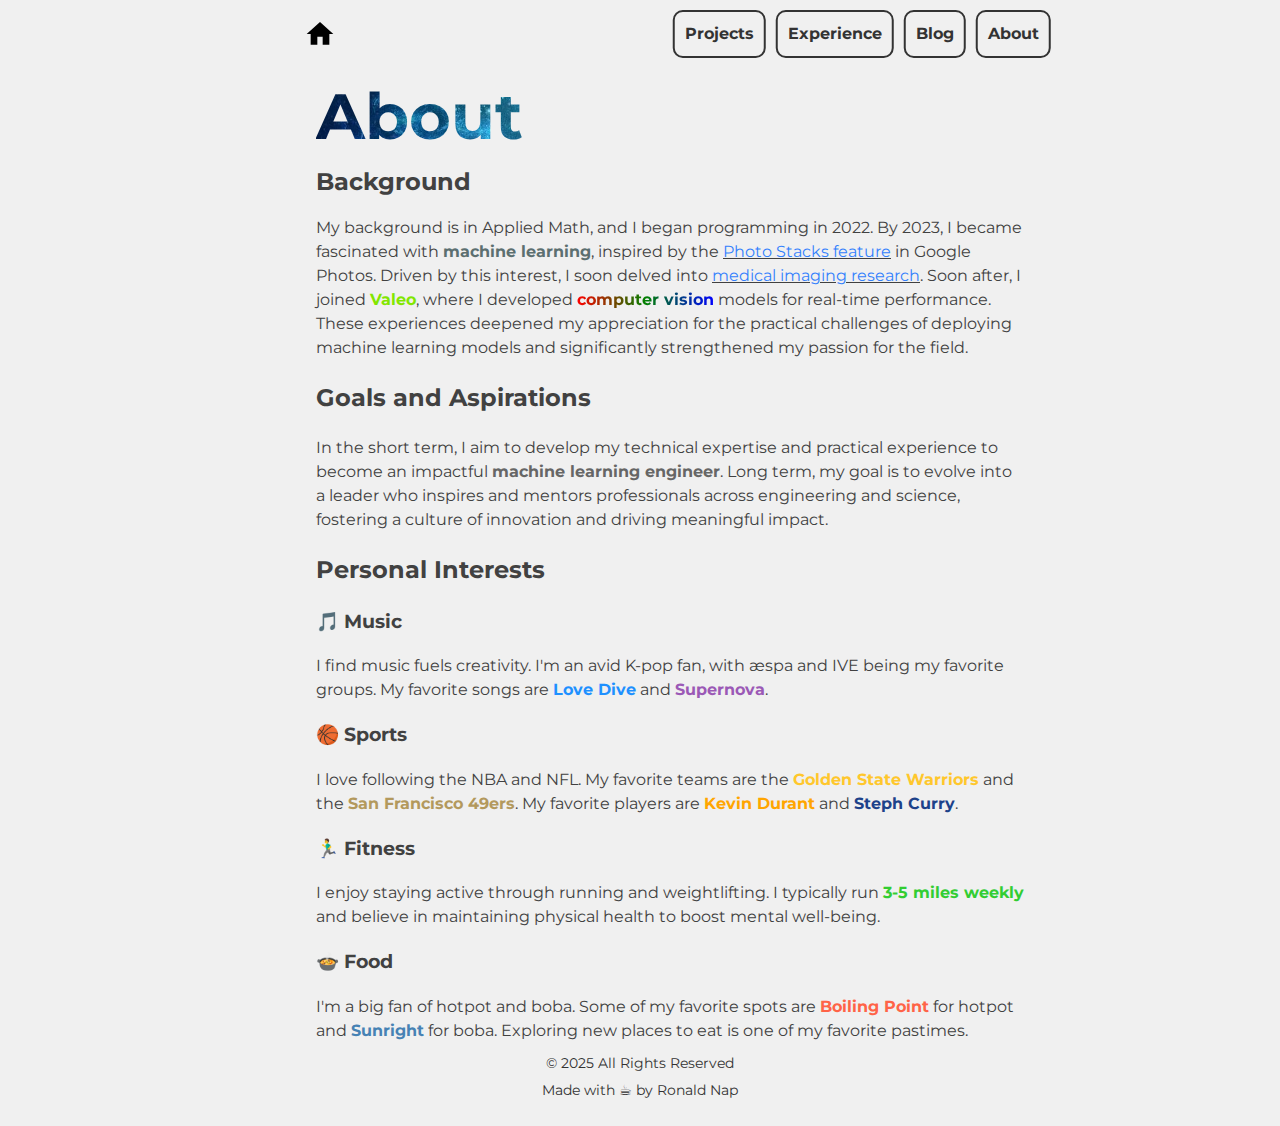
==== commit 2e7a4e30: "Updates for March 2025" ====
--- a/pages/about.html
+++ b/pages/about.html
@@ -22,45 +22,18 @@
                 <a href="./projects.html" class="nav-button">Projects</a>
                 <a href="./experience.html" class="nav-button">Experience</a>
                 <a href="./blog.html" class="nav-button">Blog</a>
-                <a href="./about.html" class="nav-button">About Me</a>
+                <a href="./about.html" class="nav-button">About</a>
             </nav>
         </nav>
-        
         <section style="margin-left: 60px;">
-            <h1 style="margin-bottom: 0; margin-top: -30px;">About Me</h1>
-            <p style="margin-top: 0;">I am passionate about:</p>
-            <ul>
-                <li><strong><span style="color: #4285F4;">Data Science:</span></strong> Anticipating and uncovering future trends and behaviors.</li>
-                <li><strong><span style="color: #5C6F70;">Machine Learning:</span></strong> Enhancing human intelligence with artificial intelligence.</li>
-                <li><strong><span style="background: linear-gradient(to right, red, green, blue); -webkit-background-clip: text; color: transparent; font-weight: bold;">Computer Vision:</span></strong> Understanding the world beyond human visual perception.</li>
-            </ul>
-
-            <h2>Background</h2>
+            <h1 style="margin-bottom: 0; margin-top: -40px;">About</h1>
+            <h2 style="margin-bottom: 0; margin-top: 0px;">Background</h2>
             <p>
-                My background includes interning at <a href="https://www.valeo.com" target="_blank" style="color: #82e601; font-weight: bold;">Valeo</a>, publishing a <u><a href="https://napronald.github.io/documents/EMBC24.pdf">conference paper</a></u> at <a href="https://embc.embs.org/2024/"><strong><span style="color: #003366;">IEEE EMBC 24</span></strong></a>, interning at <a href="https://www.llnl.gov/"><strong><span style="color: #5BA3C5;">Lawrence Livermore National Lab</span></strong></a>, and participating in a <a href="https://uroc.ucmerced.edu/suri"><strong><span style="color: #f6d046;">summer research program</span></strong></a>.
-                
-                My experiences have equipped me with the ability to <strong><span style="color: #C0C0C0;">build machine learning models end-to-end</span></strong>, <strong><span style="color: #C9A798;">comprehend academic literature</span></strong>, and <strong><span style="color: #008080;">implement state-of-the-art models</span></strong>.
+                My background is in Applied Math, and I began programming in 2022. By 2023, I became fascinated with <strong><span style="color: #5C6F70;">machine learning</span></strong>, inspired by the <u><a href="https://www.google.com/photos/about/" target="_blank">Photo Stacks feature</a></u> in Google Photos. Driven by this interest, I soon delved into <u><a href="https://napronald.github.io/documents/EMBC24.pdf">medical imaging research</a></u>. 
+                Soon after, I joined <a href="https://www.valeo.com" target="_blank" style="color: #82e601; font-weight: bold;">Valeo</a>, where I developed <strong><span style="background: linear-gradient(to right, red, green, blue); -webkit-background-clip: text; color: transparent; font-weight: bold;">computer vision</span></strong> models for real-time performance. These experiences deepened my appreciation for the practical challenges of deploying machine learning models and significantly strengthened my passion for the field.
             </p>
-
             <h2>Goals and Aspirations</h2>
-            <p>In the short term, I aim to refine my skills in <strong><span style="color: #4285F4;">data science</span></strong> and <strong><span style="color: #666666;">machine learning</span></strong> to build a strong foundation for my career. My long-term goal is to <strong><span style="color: #99CCCC;">mentor aspiring data scientists and researchers</span></strong>, helping them navigate their journeys just as my mentors have guided me. I aspire to positively impact careers and lives in the same way that mine has been transformed.</p>
-
-            <h2>Acknowledgments</h2>
-            <p>A list of people who have helped me in my career:</p>
-            <ul>
-                <li> 
-                    <p>
-                        <u><a href="https://scholar.google.com/citations?user=h6fPntUAAAAJ&hl=en">Roummel Marcia</a></u>, 
-                        <u><a href="https://scholar.google.com/citations?user=zMKsTXoAAAAJ">Tomas Rube</a></u>, 
-                        <u><a href="https://scholar.google.com/citations?user=qw_C06MAAAAJ&hl=en">Noemi Petra</a></u>,
-                        <u><a href="https://www.researchgate.net/profile/Francois-Blanchette">François Blanchette</a></u>,
-                        <u><a href="https://scholar.google.com/citations?user=lGKFtoIAAAAJ&hl=en">Mohammed Aburidi</a></u>
-                    </p>     
-                </li>
-                <li>
-                    and many others 😀
-                </li>
-            </ul>
+            <p>In the short term, I aim to develop my technical expertise and practical experience to become an impactful <strong><span style="color: #666666;">machine learning engineer</span></strong>. Long term, my goal is to evolve into a leader who inspires and mentors professionals across engineering and science, fostering a culture of innovation and driving meaningful impact.</p>
 
             <h2>Personal Interests</h2>
 
@@ -75,13 +48,11 @@
 
             <h3>🍲 Food</h3>
             <p>I'm a big fan of hotpot and boba. Some of my favorite spots are <a href="https://www.bpgroupusa.com/" target="_blank"><strong style="color: #FF6347;">Boiling Point</strong></a> for hotpot and <a href="https://www.snrtea.com/" target="_blank"><strong style="color: #4682B4;">Sunright</strong></a> for boba. Exploring new places to eat is one of my favorite pastimes.</p>
-
         </section>
-
     </main> 
     <footer style="margin-top: 25px;" class="footer">
         <p>© 2025 All Rights Reserved</p>
         <p>Made with ☕ by Ronald Nap</p>
     </footer>    
 </body>
-</html>
+</html>--- a/style.css
+++ b/style.css
@@ -90,7 +90,7 @@
 
 .nav-button {
 display: inline-block;
-padding: 10px 20px;
+padding: 10px 10px;
 text-decoration: none;
 color: #333;
 font-size: 1rem;
@@ -169,4 +169,4 @@
   .nav-button {
     margin-bottom: 10px; 
   }
-}
+}